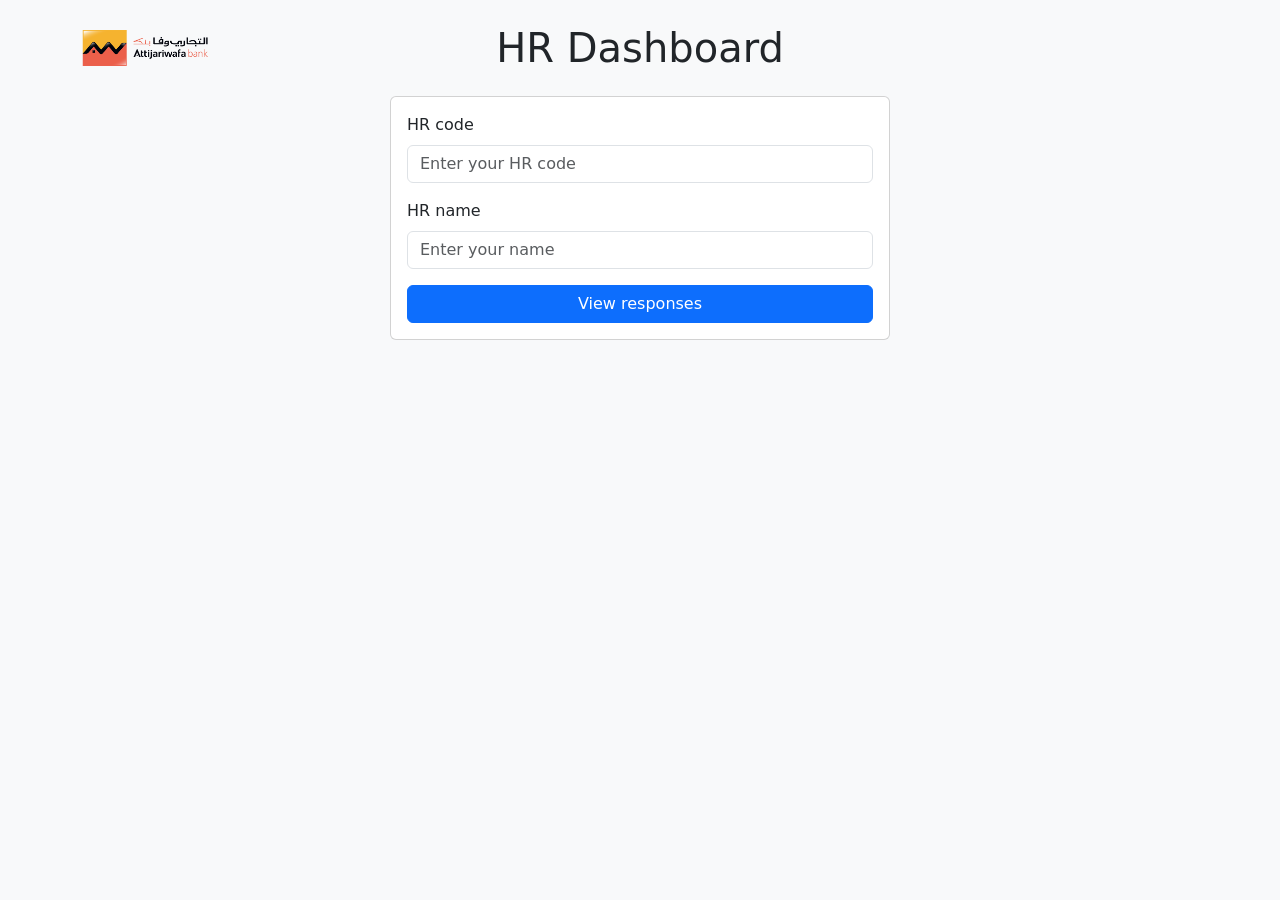
==== src/main/resources/static/hr.html @ e91fc93b "Initial commit" ====
<!DOCTYPE html>
<html lang="en">
<head>
    <meta charset="UTF-8">
    <meta name="viewport" content="width=device-width, initial-scale=1.0">
    <title>HR Dashboard</title>
    <link href="https://cdn.jsdelivr.net/npm/bootstrap@5.3.7/dist/css/bootstrap.min.css" rel="stylesheet">
    <link rel="stylesheet" href="style.css">
</head>
<body>
    <div class="container">
        <div class="position-relative my-4">
            <img src="images/bank-logo.png" alt="Bank Logo" class="bank-logo position-absolute start-0 top-50 translate-middle-y">
            <h1 class="text-center mb-0 header-title">HR Dashboard</h1>
        </div>

        <div id="hrLoginCard" class="card mb-4" style="max-width: 500px; margin: 0 auto;">
            <div class="card-body">
                <div id="hrStatus"></div>
                <div class="mb-3">
                    <label class="form-label">HR code</label>
                    <input type="text" class="form-control" id="hrCode" placeholder="Enter your HR code">
                </div>
                <div class="mb-3">
                    <label class="form-label">HR name</label>
                    <input type="text" class="form-control" id="hrName" placeholder="Enter your name">
                </div>
                <button class="btn btn-primary w-100" id="hrVerifyBtn">View responses</button>
            </div>
        </div>

        <div id="dashboardSection" class="d-none">
            <div id="loadingMsg" class="text-muted">Loading survey responses...</div>
            <div id="errorMsg" class="alert alert-danger d-none"></div>

            <div class="table-responsive d-none" id="tableWrapper">
                <table class="table table-striped table-bordered align-middle">
                    <thead class="table-light">
                        <tr>
                            <th>Employee Code</th>
                            <th>Name</th>
                            <th>Governorate</th>
                            <th>Area</th>
                            <th>Street</th>
                            <th>Pickup Point</th>
                            <th>Trip Time</th>
                            <th>Monthly Cost</th>
                            <th>Transport Method</th>
                            <th>Bank Transport</th>
                            <th>Carpooling</th>
                            <th>Challenges</th>
                            <th>Suggestions</th>
                            <th>Comments</th>
                        </tr>
                    </thead>
                    <tbody id="surveyTableBody"></tbody>
                </table>
            </div>
        </div>
    </div>

    <script src="hr.js"></script>
</body>
</html>
---- src/main/resources/static/style.css ----
body {
    background-color: #f8f9fa;
}

.header {
    display: flex;
    justify-content: flex-start;
}

.bank-logo {
    width: clamp(85px, 10vw, 160px);
    height: clamp(85px, 10vw, 160px);
    object-fit: contain;
    flex-shrink: 0;
}

.header-title {
    font-size: clamp(1.1rem, 4.5vw, 2.5rem);
    white-space: nowrap;
    overflow: hidden;
    text-overflow: ellipsis;
}

.choice-card {
    border: 1px solid #dee2e6;
    border-radius: 12px;
    transition: transform 0.15s ease, box-shadow 0.15s ease, border-color 0.15s ease;
}

.choice-card:hover {
    transform: translateY(-4px);
    box-shadow: 0 8px 20px rgba(0, 0, 0, 0.08);
    border-color: #0d6efd;
}

.choice-icon {
    font-size: 2.5rem;
}
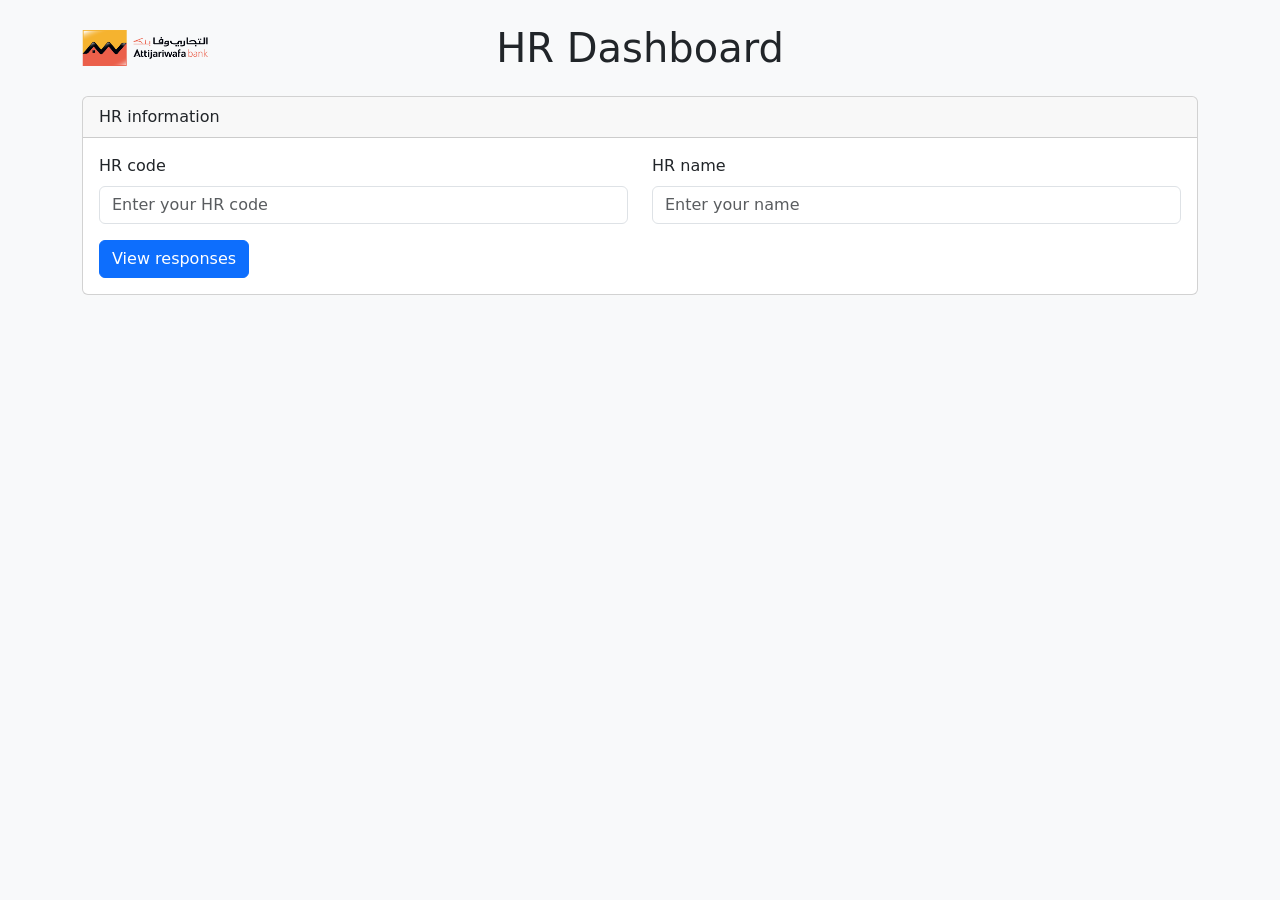
==== commit 3acd1eec: "Initial commit" ====
--- a/src/main/resources/static/hr.html
+++ b/src/main/resources/static/hr.html
@@ -14,20 +14,29 @@
             <h1 class="text-center mb-0 header-title">HR Dashboard</h1>
         </div>
 
-        <div id="hrLoginCard" class="card mb-4" style="max-width: 500px; margin: 0 auto;">
+        <div class="card mb-4">
+            <div class="card-header">
+                HR information
+            </div>
             <div class="card-body">
-                <div id="hrStatus"></div>
-                <div class="mb-3">
-                    <label class="form-label">HR code</label>
-                    <input type="text" class="form-control" id="hrCode" placeholder="Enter your HR code">
+                <div class="row">
+                    <div class="col-md-6">
+                        <div class="mb-3">
+                            <label class="form-label">HR code</label>
+                            <input type="text" class="form-control" id="hrCode" placeholder="Enter your HR code">
+                        </div>
+                    </div>
+                    <div class="col-md-6">
+                        <div class="mb-3">
+                            <label class="form-label">HR name</label>
+                            <input type="text" class="form-control" id="hrName" placeholder="Enter your name">
+                        </div>
+                    </div>
                 </div>
-                <div class="mb-3">
-                    <label class="form-label">HR name</label>
-                    <input type="text" class="form-control" id="hrName" placeholder="Enter your name">
-                </div>
-                <button class="btn btn-primary w-100" id="hrVerifyBtn">View responses</button>
+                <button class="btn btn-primary" id="hrVerifyBtn">View responses</button>
             </div>
         </div>
+        <div id="hrStatus" class="px-3 pb-3"></div>
 
         <div id="dashboardSection" class="d-none">
             <div id="loadingMsg" class="text-muted">Loading survey responses...</div>
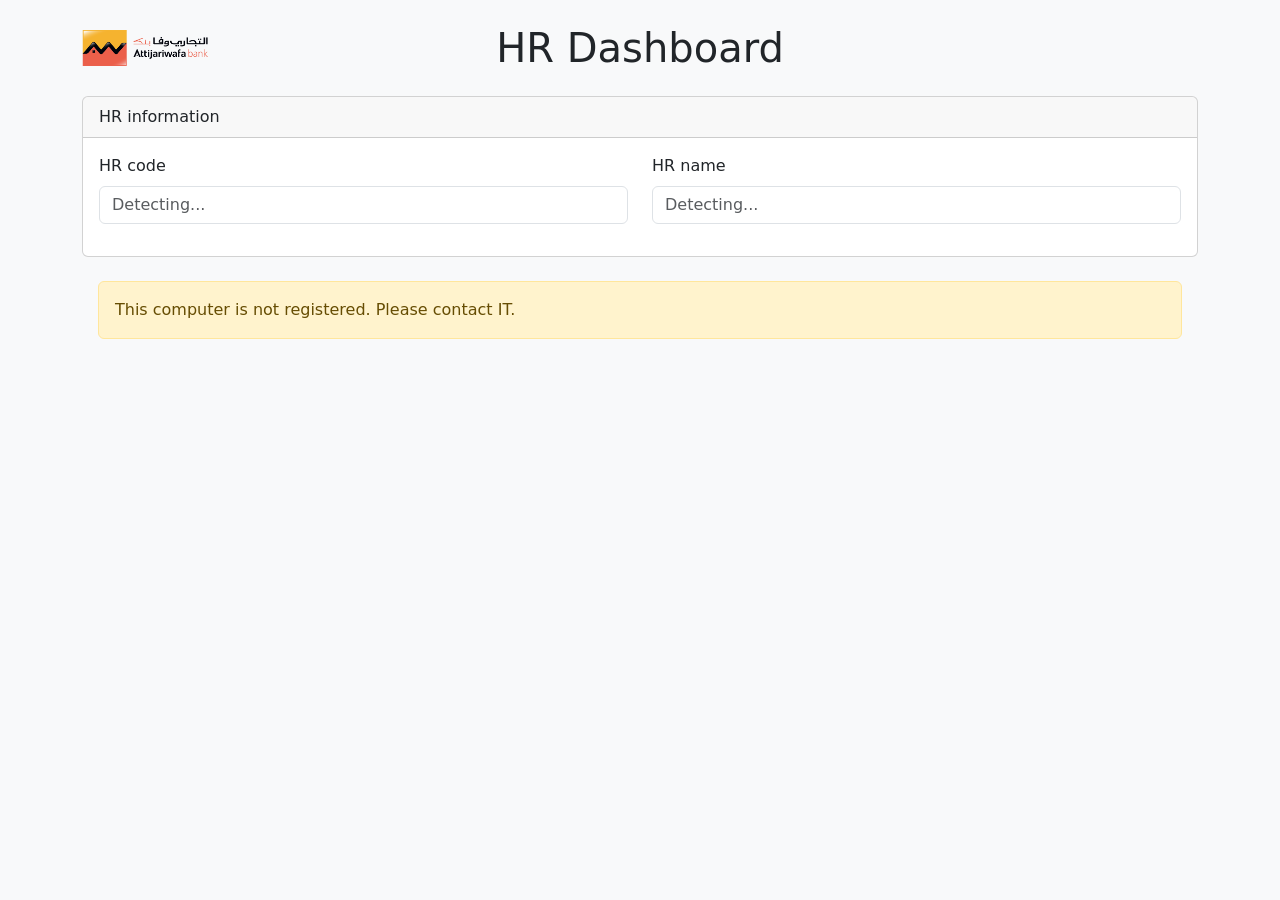
==== commit a2da70c4: "added workstation configuration, fixed some files" ====
--- a/src/main/resources/static/hr.html
+++ b/src/main/resources/static/hr.html
@@ -23,17 +23,16 @@
                     <div class="col-md-6">
                         <div class="mb-3">
                             <label class="form-label">HR code</label>
-                            <input type="text" class="form-control" id="hrCode" placeholder="Enter your HR code">
+                            <input type="text" class="form-control" id="hrCode" placeholder="Detecting...">
                         </div>
                     </div>
                     <div class="col-md-6">
                         <div class="mb-3">
                             <label class="form-label">HR name</label>
-                            <input type="text" class="form-control" id="hrName" placeholder="Enter your name">
+                            <input type="text" class="form-control" id="hrName" placeholder="Detecting...">
                         </div>
                     </div>
                 </div>
-                <button class="btn btn-primary" id="hrVerifyBtn">View responses</button>
             </div>
         </div>
         <div id="hrStatus" class="px-3 pb-3"></div>
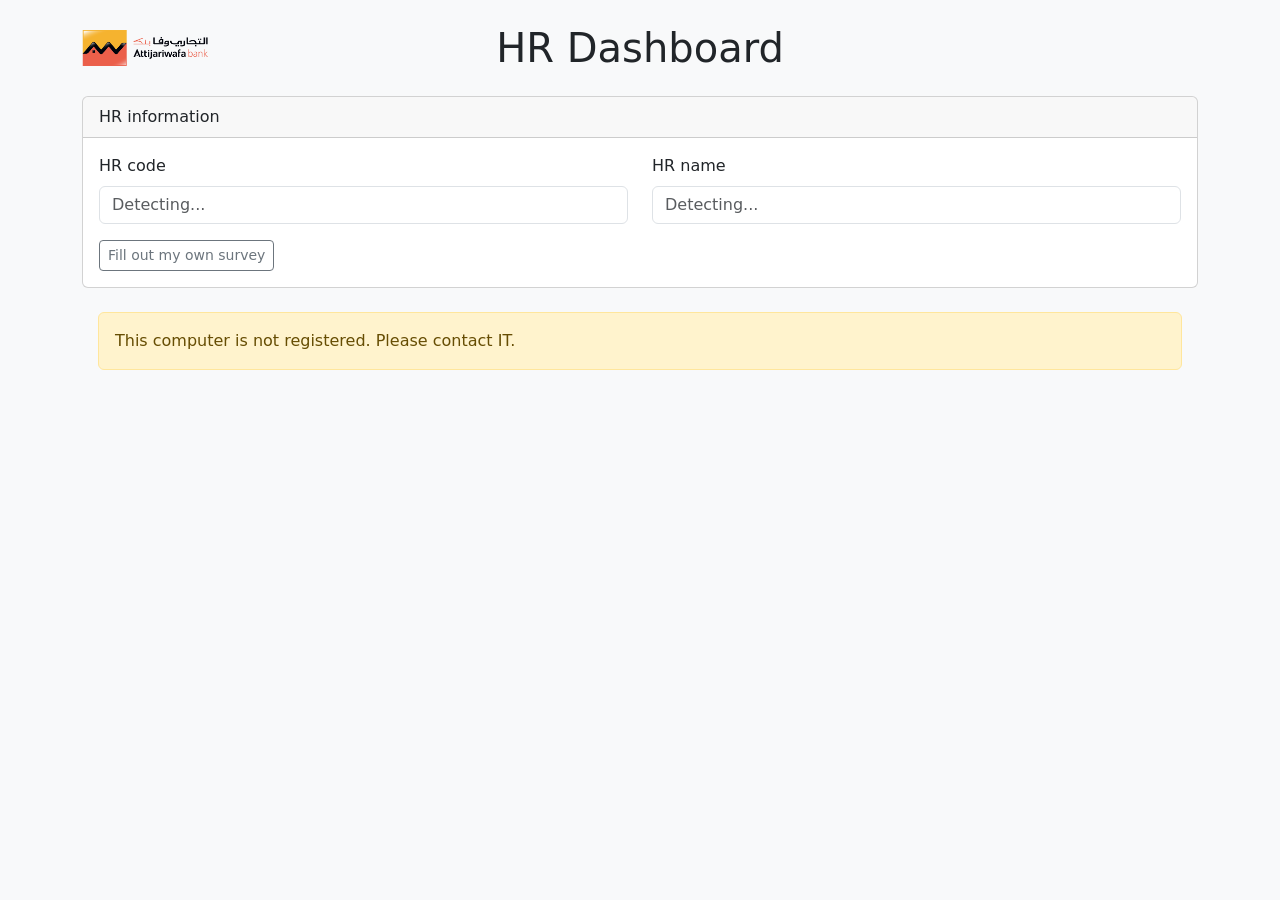
==== commit 3fe04e45: "Added HR access to both the survey and HR dashboard, with buttons to easily switch between them." ====
--- a/src/main/resources/static/hr.html
+++ b/src/main/resources/static/hr.html
@@ -33,6 +33,7 @@
                         </div>
                     </div>
                 </div>
+                <a href="survey.html" class="btn btn-outline-secondary btn-sm">Fill out my own survey</a>
             </div>
         </div>
         <div id="hrStatus" class="px-3 pb-3"></div>
